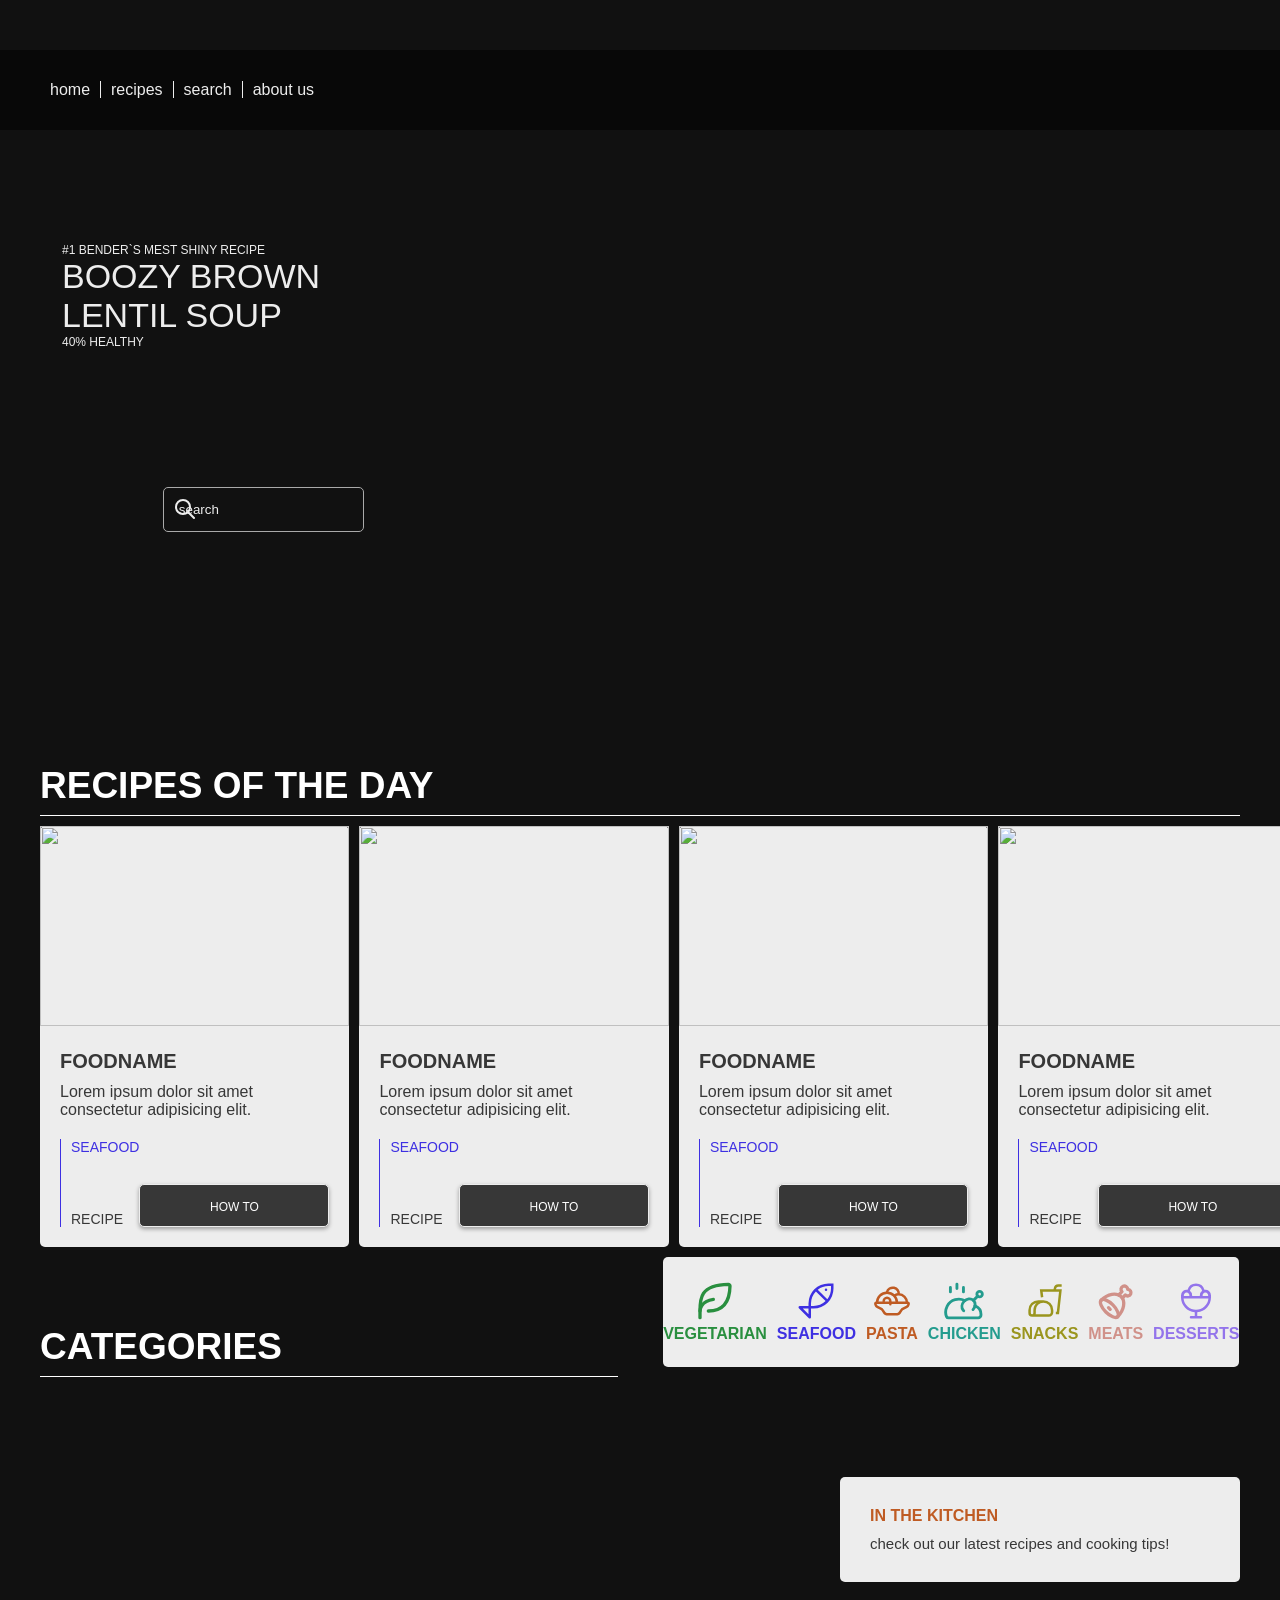
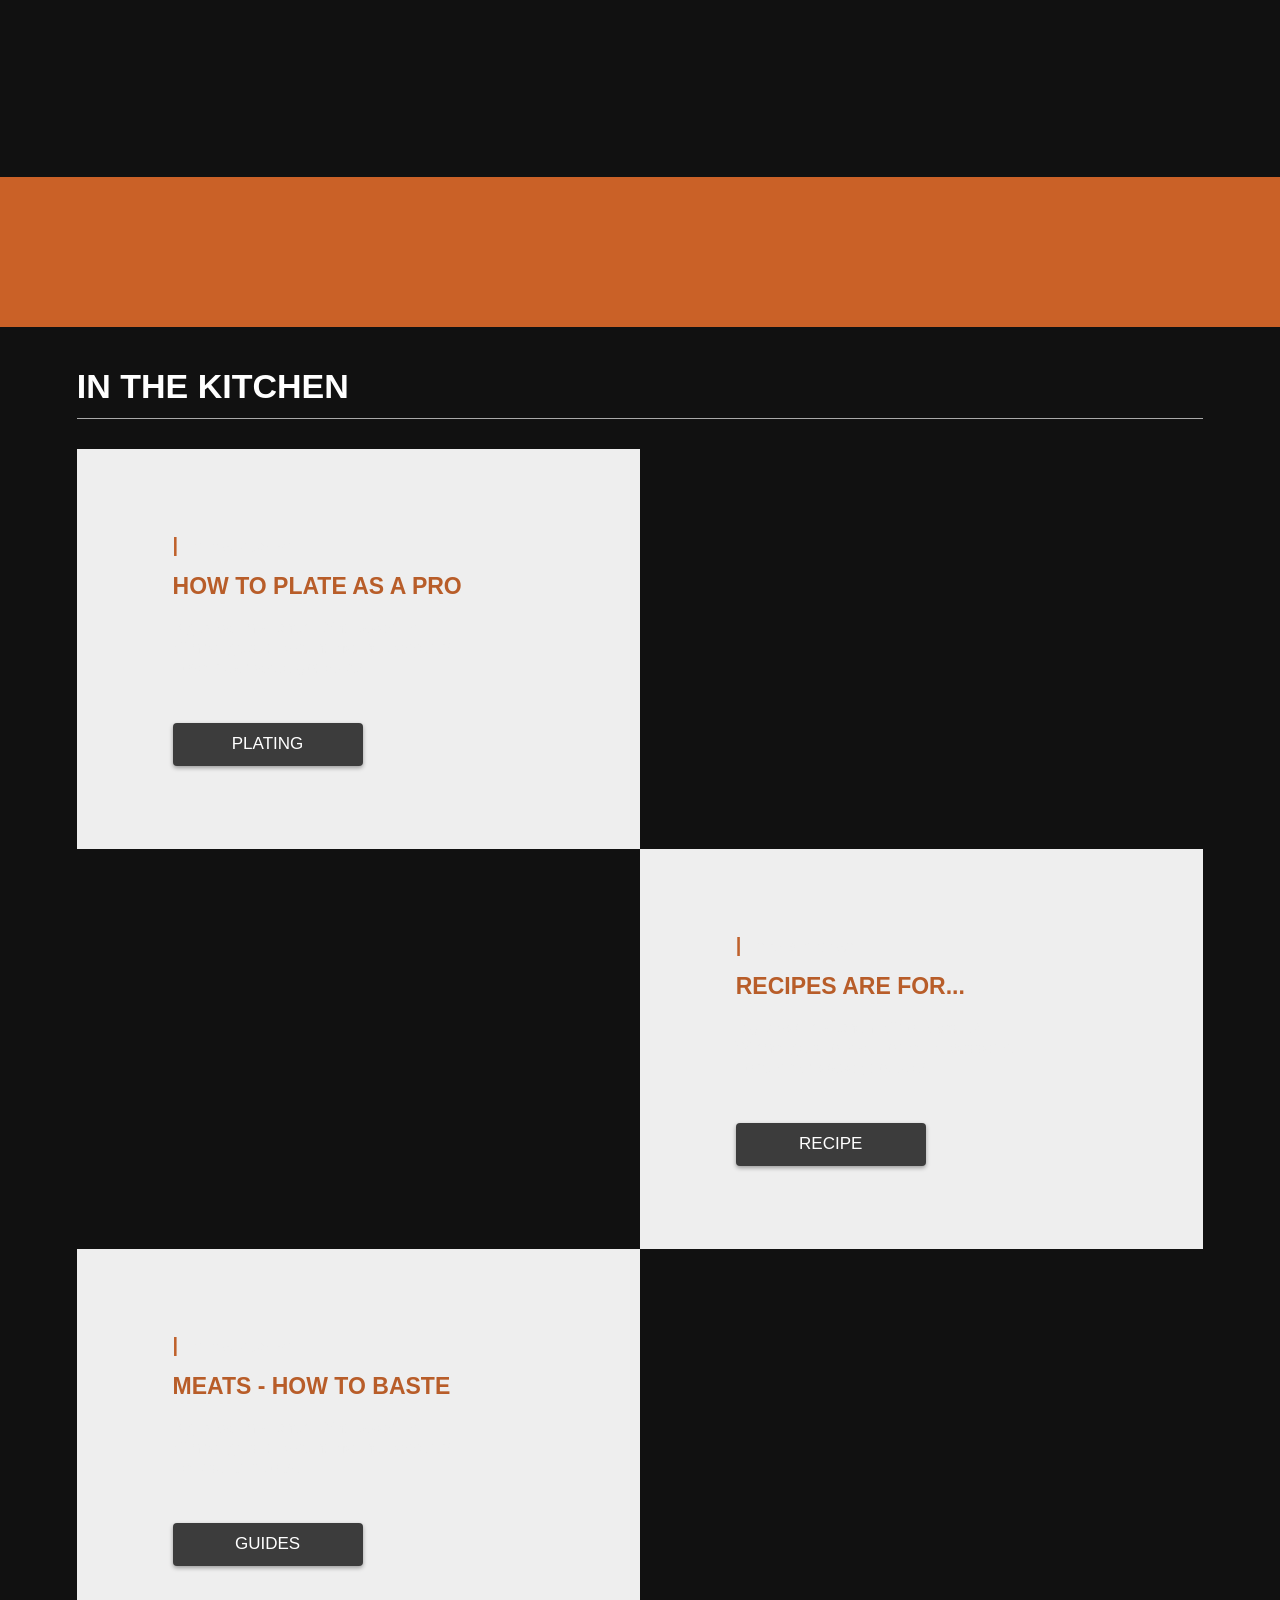
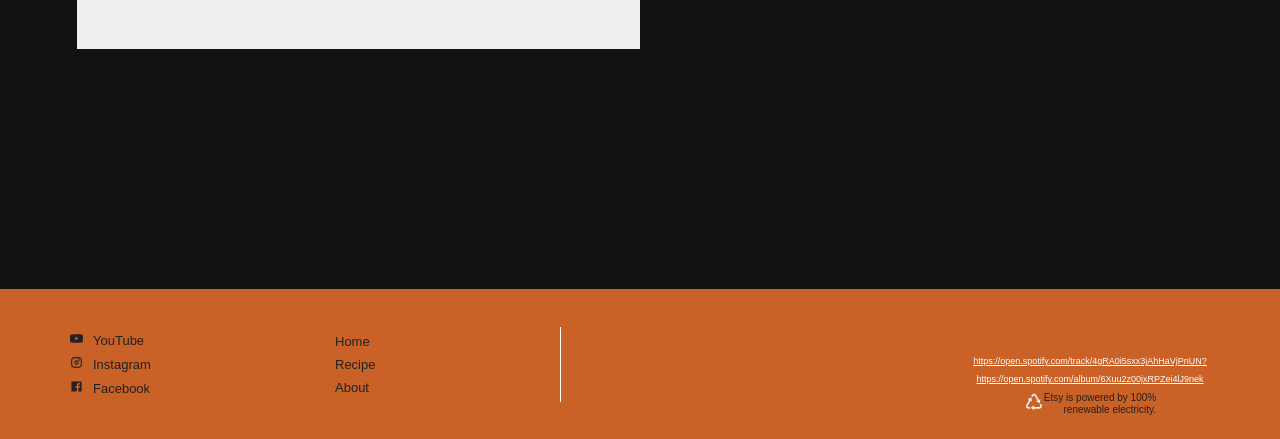
==== index.html @ 71c00ab4 "index" ====
<!DOCTYPE html>
<html lang="en">

<head>
    <meta charset="UTF-8">
    <meta name="viewport" content="width=device-width, initial-scale=1.0">
    <title>Document</title>
    <link rel="preconnect" href="https://fonts.googleapis.com">
    <link rel="preconnect" href="https://fonts.gstatic.com" crossorigin>
    <link href="https://fonts.googleapis.com/css2?family=Roboto:ital,wght@0,100..900;1,100..900&display=swap"
        rel="stylesheet">
    <link rel="stylesheet" href="css/style.css">
</head>

<body>
    <div class="container">

        <!--navigation-->

        <nav class="navigation">
            <div class="menu-container">
                <ul>
                    <li><a href="index.html">home</a></li>
                    <li><a href="recipes.html">recipes</a></li>
                    <li><a href="search.html">search</a></li>
                    <li><a href="about-us.html">about us</a></li>
                </ul>
            </div>
            <div class="hamburgermenu">
                <span><svg xmlns="http://www.w3.org/2000/svg" width="1.05em" height="1em" viewBox="0 0 25 24">
                    <path d="M0 0h25v24H0z" fill="none" />
                    <path fill="currentColor" d="M3.563 6a.75.75 0 0 1 .75-.75h16a.75.75 0 0 1 0 1.5h-16a.75.75 0 0 1-.75-.75m0 12a.75.75 0 0 1 .75-.75h16a.75.75 0 0 1 0 1.5h-16a.75.75 0 0 1-.75-.75m.75-6.75a.75.75 0 0 0 0 1.5h16a.75.75 0 0 0 0-1.5z" />
                </svg>
                </span>
            </div>
        </nav>

        <div class="mobile-menu">
                <ul>
                    <li><a class="menu-item" href="index.html">home</a></li>
                    <li><a class="menu-item" href="recipes.html">recipes</a></li>
                    <li><a class="menu-item" href="search.html">search</a></li>
                    <li><a class="menu-item" href="about-us.html">about us</a></li>
                </ul>
        </div>

        <!--hero section-->

        <section class="hero">
            <div class="hero-container">
                <div class="hero-text">

                    <h6>#1 Bender`s mest shiny recipe</h6>
                    <h4>Boozy brown</h4>
                    <h4>lentil soup</h4>
                    <h6>40% healthy</h6>

                </div>
                <div class="hero-search">
                    <div class="search-box">
                        <span class="search-icon">
                            <svg xmlns="http://www.w3.org/2000/svg" width="1em" height="1em" viewBox="0 0 24 24">
                                <path d="M0 0h24v24H0z" fill="none" />
                                <path fill="none" stroke="currentColor" stroke-linecap="round" stroke-linejoin="round"
                                    stroke-width="2" d="m15 15l6 6m-11-4a7 7 0 1 1 0-14a7 7 0 0 1 0 14" />
                            </svg>

                        </span>
                        <input type="text" placeholder="search" name="" class="search-input">
                    </div>
                </div>
            </div>
        </section>
    </div>
    </div>
    <!--todays recipes section-->
    <section class="todays_recipes">
        <div class="todays_recipes_headline">Recipes of the day</div>
        <div class="todays_recipes_content">
            <div class="todays_recipes_content_block">
                <div class="todays_recipes_content_block_image">
                    <img src="https://picsum.photos/300/175" alt="">
                </div>
                <div class="todays_recipes_content_block_text">
                    <div class="todays_recipes_content_block_text_top">
                        <h5>foodName</h5>
                        <p>Lorem ipsum dolor sit amet consectetur adipisicing elit.</p>
                    </div>
                    <div class="todays_recipes_content_block_text_bottom">
                        <div data-category="seafood" class="todays_recipes_content_bottom_area">
                            <div class="todays_recipes_content_bottom_area_left">
                                <p data-category="seafood" id="category-color">seafood</p>
                                <p>Recipe</p>
                            </div>
                            <div class="todays_recipes_content_bottom_area_right">
                                <div class="todays_recipes_content_bottom_area_right_button">
                                    <button>
                                        <a href="#">How to</a>

                                    </button>
                                </div>
                            </div>
                        </div>
                    </div>
                </div>
            </div>
            <div class="todays_recipes_content_block">
                <div class="todays_recipes_content_block_image">
                    <img src="https://picsum.photos/300/175" alt="">
                </div>
                <div class="todays_recipes_content_block_text">
                    <div class="todays_recipes_content_block_text_top">
                        <h5>foodName</h5>
                        <p>Lorem ipsum dolor sit amet consectetur adipisicing elit.</p>
                    </div>
                    <div class="todays_recipes_content_block_text_bottom">
                        <div data-category="seafood" class="todays_recipes_content_bottom_area">
                            <div class="todays_recipes_content_bottom_area_left">
                                <p data-category="seafood" id="category-color">seafood</p>
                                <p>Recipe</p>
                            </div>
                            <div class="todays_recipes_content_bottom_area_right">
                                <div class="todays_recipes_content_bottom_area_right_button">
                                    <button>
                                        <a href="#">How to</a>

                                    </button>
                                </div>
                            </div>
                        </div>
                    </div>
                </div>
            </div>
            <div class="todays_recipes_content_block">
                <div class="todays_recipes_content_block_image">
                    <img src="https://picsum.photos/300/175" alt="">
                </div>
                <div class="todays_recipes_content_block_text">
                    <div class="todays_recipes_content_block_text_top">
                        <h5>foodName</h5>
                        <p>Lorem ipsum dolor sit amet consectetur adipisicing elit.</p>
                    </div>
                    <div class="todays_recipes_content_block_text_bottom">
                        <div data-category="seafood" class="todays_recipes_content_bottom_area">
                            <div class="todays_recipes_content_bottom_area_left">
                                <p data-category="seafood" id="category-color">seafood</p>
                                <p>Recipe</p>
                            </div>
                            <div class="todays_recipes_content_bottom_area_right">
                                <div class="todays_recipes_content_bottom_area_right_button">
                                    <button>
                                        <a href="#">How to</a>

                                    </button>
                                </div>
                            </div>
                        </div>
                    </div>
                </div>
            </div>

            <div class="todays_recipes_content_block">
                <div class="todays_recipes_content_block_image">
                    <img src="https://picsum.photos/300/175" alt="">
                </div>
                <div class="todays_recipes_content_block_text">
                    <div class="todays_recipes_content_block_text_top">
                        <h5>foodName</h5>
                        <p>Lorem ipsum dolor sit amet consectetur adipisicing elit.</p>
                    </div>
                    <div class="todays_recipes_content_block_text_bottom">
                        <div data-category="seafood" class="todays_recipes_content_bottom_area">
                            <div class="todays_recipes_content_bottom_area_left">
                                <p data-category="seafood" id="category-color">seafood</p>
                                <p>Recipe</p>
                            </div>
                            <div class="todays_recipes_content_bottom_area_right">
                                <div class="todays_recipes_content_bottom_area_right_button">
                                    <button>
                                        <a href="#">How to</a>

                                    </button>
                                </div>
                            </div>
                        </div>
                    </div>
                </div>
            </div>

        </div>

    </section>



    <!--categories section-->
    <section class="categories">
        <div class="todays_recipes_headline">categories</div>
        <div class="categories_content">

             <div class="categories_content_block">
                <span data-category="veg" class="iconify">
                    <svg xmlns="http://www.w3.org/2000/svg" width="1em" height="1em" viewBox="0 0 24 24">
	<path d="M0 0h24v24H0z" fill="none" />
	<g fill="none" stroke="currentColor" stroke-linecap="round" stroke-linejoin="round" stroke-width="2">
		<path d="M8 18C19.955 18 20.917 7.83 20.994 2.997a.983.983 0 0 0-1.006-.988C3 2.321 3 10.557 3 18v4" />
		<path d="M3 18s0-6 8-7" />
	</g>
</svg>



                </span>
                <p data-category="veg">vegetarian</p>
            </div>
<!--stop-->
            <div class="categories_content_block">
                <span data-category="seafood" class="iconify">
                    <svg xmlns="http://www.w3.org/2000/svg" width="1em" height="1em" viewBox="0 0 32 32">
                        <path d="M0 0h32v32H0z" fill="none" />
                        <circle cx="24" cy="7" r="1" fill="currentColor" />
                        <path fill="currentColor"
                            d="M26 2a16.02 16.02 0 0 0-16 16v2H3a1 1 0 0 0-.707 1.707l8 8A1 1 0 0 0 12 29v-7h2A16.02 16.02 0 0 0 30 6V2ZM10 26.586L5.414 22H10ZM12 20v-2a13.94 13.94 0 0 1 3.908-9.678l7.77 7.77A13.94 13.94 0 0 1 14 20ZM28 6a13.9 13.9 0 0 1-2.98 8.606L17.395 6.98A13.9 13.9 0 0 1 26 4h2Z" />
                    </svg>

                </span>
                <p data-category="seafood">seafood</p>
            </div>

<!--start-->
             <div class="categories_content_block">
                <span data-category="pasta" class="iconify">
                    <svg xmlns="http://www.w3.org/2000/svg" width="1em" height="1em" viewBox="0 0 24 24">
	<path d="M0 0h24v24H0z" fill="none" />
	<g fill="none" stroke="currentColor" stroke-linecap="round" stroke-linejoin="round" stroke-width="1.5">
		<path d="M21.292 13H2.708c-1.52 0-.224 2.238.461 2.581l2.361 1.181c.236.119.354.178.452.264c.878.776 1.038 2.143 2.148 2.737c.442.237.965.237 2.012.237h3.716c1.047 0 1.57 0 2.012-.237c1.11-.594 1.27-1.961 2.148-2.737c.098-.086.216-.145.452-.264l2.36-1.181c.686-.343 1.981-2.581.462-2.581" />
		<path d="M15 13a6 6 0 0 0-12 0" />
		<path d="M21 13c0-2.761-2.225-5-4.97-5c-.924 0-1.789.254-2.53.696M7 12.222C7 10.995 7.895 10 9 10s2 .995 2 2.222V14M9 6.556c.431-1.766 2.328-2.874 4.237-2.475c1.909.4 3.106 2.154 2.675 3.919" />
	</g>
</svg>

                </span>
                <p data-category="pasta">pasta</p>
            </div>
<!--stop-->

<!--start-->
             <div class="categories_content_block">
                <span data-category="chicken" class="iconify">
                    <svg xmlns="http://www.w3.org/2000/svg" width="1em" height="1em" viewBox="0 0 14 14">
	<path d="M0 0h14v14H0z" fill="none" />
	<g fill="none" stroke="currentColor" stroke-linecap="round">
		<path stroke-linejoin="round" d="M2.243 2.246v1.562m4.563-1.562v1.562M4.525 1.083v1.562" />
		<path d="M11.509 4.602a.955.955 0 1 0 1.91 0a.955.955 0 1 0-1.91 0" />
		<path stroke-linejoin="round" d="m10.841 8.677l.212.093c1.48.7 1.889 1.606 1.889 2.85v.298a1 1 0 0 1-1 1H1.64c-.327 0-.634-.161-.76-.463c-.277-.669-.599-2.013.238-3.685c1.21-2.416 4.187-2.947 6.094-1.947l.09.046" />
		<path d="M10.158 10.006c.928-1.018.976-2.485.108-3.275s-2.323-.605-3.25.413c-.843.925-.96 2.219-.325 3.04q.097.127.217.235" />
		<path stroke-linejoin="round" d="M11.806 5.296L10.32 6.781" />
	</g>
</svg>


                </span>
                <p data-category="chicken">chicken</p>
            </div>
<!--stop-->

<!--start-->
             <div class="categories_content_block">
                <span data-category="snacks" class="iconify">
                    <svg xmlns="http://www.w3.org/2000/svg" width="1em" height="1em" viewBox="0 0 24 24">
	<path d="M0 0h24v24H0z" fill="none" />
	<g fill="currentColor">
		<path d="M17.231 4.298A2.75 2.75 0 0 1 19.944 2H22v1.5h-2.056a1.25 1.25 0 0 0-1.233 1.045L18.635 5h3.453L20.42 20H18.5v-1.5h.579l1.333-12H10.6l.394 3.157l-1.488.186L8.9 5h8.214z" />
		<path fill-rule="evenodd" d="M8 11.5a6 6 0 0 0-6 6v1.75a2.25 2.25 0 0 0 2.25 2.25h10A2.75 2.75 0 0 0 17 18.75V17.5a6 6 0 0 0-6-6zm6.25 8.5H6.372q.126-.354.128-.75V17.5a4.5 4.5 0 1 1 9 0v1.25c0 .69-.56 1.25-1.25 1.25M5 17.5c0-1.717.72-3.265 1.876-4.359A4.5 4.5 0 0 0 3.5 17.5v1.75a.75.75 0 0 0 1.5 0z" clip-rule="evenodd" />
	</g>
</svg>


                </span>
                <p data-category="snacks">snacks</p>
            </div>
<!--stop-->

<!--start-->
             <div class="categories_content_block">
                <span data-category="meats" class="iconify">
                    <svg xmlns="http://www.w3.org/2000/svg" width="1em" height="1em" viewBox="0 0 24 24">
	<path d="M0 0h24v24H0z" fill="none" />
	<g fill="none" stroke="currentColor" stroke-linecap="round" stroke-linejoin="round" stroke-width="2">
		<path d="m13.62 8.382l1.966-1.967A2 2 0 1 1 19 5a2 2 0 1 1-1.413 3.414l-1.82 1.821m-9.863 8.361c2.733 2.734 5.9 4 7.07 2.829c1.172-1.172-.094-4.338-2.828-7.071c-2.733-2.734-5.9-4-7.07-2.829c-1.172 1.172.094 4.338 2.828 7.071M7.5 16l1 1" />
		<path d="M12.975 21.425c3.905-3.906 4.855-9.288 2.121-12.021c-2.733-2.734-8.115-1.784-12.02 2.121" />
	</g>
</svg>



                </span>
                <p data-category="meats">meats</p>
            </div>
<!--stop-->

  <!--start-->
             <div class="categories_content_block">
                <span data-category="desserts" class="iconify">
                   <svg xmlns="http://www.w3.org/2000/svg" width="1em" height="1em" viewBox="0 0 1024 1024">
	<path d="M0 0h1024v1024H0z" fill="none" />
	<path fill="currentColor" d="M128 416v-48a144 144 0 0 1 168.6-141.9a224.1 224.1 0 0 1 430.8 0A144 144 0 0 1 896 368v48a384 384 0 0 1-352 382.7V896h-64v-97.3A384 384 0 0 1 128 416m287.1-32h193.8a144 144 0 0 1 58.9-132.8a160 160 0 0 0-311.6 0A144 144 0 0 1 415.1 384m-72.9 0a72 72 0 1 0-140.5 0zm339.6 0h140.4a72 72 0 1 0-140.5 0zM512 736a320 320 0 0 0 318.4-288H193.6A320 320 0 0 0 512 736M384 896h256a32 32 0 1 1 0 64H384a32 32 0 1 1 0-64" />
</svg>




                </span>
                <p data-category="desserts">desserts</p>
            </div>
<!--stop-->         
            
             
            
        </div>


    </section>

    <!-- full width section -->
    <section class="image_section">
    <div class="image_section_controller">
        <div class="image_section_box">
            <h4>in the kitchen</h4>
            <p>check out our latest recipes and cooking tips!</p>
        </div>
    </div>



    </section>


    <!--content area-->
    

    <!--footer-->
    <footer class="footer">

    </footer>

    </div>
    </div>
</body>

</html>
<!DOCTYPE html>
<html lang="da">
<head>
    <meta charset="UTF-8">
    <meta name="viewport" content="width=device-width, initial-scale=1.0">
    <title>In The Kitchen</title>

    <link rel="stylesheet" href="style.css">
</head>

<body>

    <main>

        <header>
            <h1>IN THE KITCHEN</h1>
            <div class="line"></div>
        </header>


        <section class="kitchen-grid">

            <!-- BOKS 1 -->
            <div class="text-box">
                <div class="content">
                    <p class="small-title">
                        <span>|</span> In the kitchen
                    </p>

                    <h2>HOW TO PLATE AS A PRO</h2>

                    <p>
                        Big brawl in kitchen. Who takes it?<br>
                        Winner gets to take home the desserts!<br>
                        Losers can wave goodbye!
                    </p>

                    <button>PLATING</button>
                </div>
            </div>


            <!-- BILLEDE 1 -->
            <div class="image-box">
                <img
                 src="https://picsum.photos/600/500" alt="">
            
            </img>
            </div>


            <!-- BILLEDE 2 -->
            <div class="image-box">
                <img
                    src="https://picsum.photos/600/500" alt="">

            
                    
            </img>
            </div>


            <!-- BOKS 2 -->
            <div class="text-box">
                <div class="content">
                    <p class="small-title">
                        <span>|</span> In the kitchen
                    </p>

                    <h2>RECIPES ARE FOR...</h2>

                    <p>
                        Big brawl in kitchen. Who takes it?<br>
                        Winner gets to take home the desserts!<br>
                        Losers can wave goodbye!
                    </p>

                    <button>RECIPE</button>
                </div>
            </div>


            <!-- BOKS 3 -->
            <div class="text-box">
                <div class="content">
                    <p class="small-title">
                        <span>|</span> In the kitchen
                    </p>

                    <h2>MEATS - HOW TO BASTE</h2>

                    <p>
                        Big brawl in kitchen. Who takes it?<br>
                        Winner gets to take home the desserts!<br>
                        Very scrumptious!
                    </p>

                    <button>GUIDES</button>
                </div>
            </div>


            <!-- BILLEDE 3 -->
            <div class="image-box">
                <img
                    src="https://picsum.photos/600/500" alt="">

            
                    
            </img>
            </div>

        </section>

    </main>


    <!-- FOOTER -->
    <footer class="footer">

    <div class="socials">
        <a href="#">
            <span><svg xmlns="http://www.w3.org/2000/svg" width="1em" height="1em" viewBox="0 0 24 24">
	<path d="M0 0h24v24H0z" fill="none" />
	<g fill="none">
		<g clip-path="url(#SVGXv8lpc2Y)">
			<path fill="currentColor" d="M23.5 6.507a2.8 2.8 0 0 0-.766-1.27a3.05 3.05 0 0 0-1.338-.742C19.518 4 11.994 4 11.994 4a77 77 0 0 0-9.39.47a3.16 3.16 0 0 0-1.338.76c-.37.356-.638.795-.778 1.276A29 29 0 0 0 0 12c-.012 1.841.151 3.68.488 5.494c.137.479.404.916.775 1.269s.833.608 1.341.743c1.903.494 9.39.494 9.39.494a77 77 0 0 0 9.402-.47a3.05 3.05 0 0 0 1.338-.742a2.8 2.8 0 0 0 .765-1.27A28.4 28.4 0 0 0 24 12.023a26.6 26.6 0 0 0-.5-5.517M9.602 15.424V8.577l6.26 3.424z" />
		</g>
		<defs>
			<clipPath id="SVGXv8lpc2Y">
				<path fill="#fff" d="M0 0h24v24H0z" />
			</clipPath>
		</defs>
	</g>
</svg>
</span> YouTube
        </a>

        <a href="#">
            <span><svg xmlns="http://www.w3.org/2000/svg" width="1em" height="1em" viewBox="0 0 24 24">
	<path d="M0 0h24v24H0z" fill="none" />
	<g fill="none">
		<path stroke="currentColor" stroke-width="2" d="M3 11c0-3.771 0-5.657 1.172-6.828S7.229 3 11 3h2c3.771 0 5.657 0 6.828 1.172S21 7.229 21 11v2c0 3.771 0 5.657-1.172 6.828S16.771 21 13 21h-2c-3.771 0-5.657 0-6.828-1.172S3 16.771 3 13z" />
		<circle cx="16.5" cy="7.5" r="1.5" fill="currentColor" />
		<circle cx="12" cy="12" r="3" stroke="currentColor" stroke-width="2" />
	</g>
</svg>
</span> Instagram
        </a>

        <a href="#">
            <span><svg xmlns="http://www.w3.org/2000/svg" width="1em" height="1em" viewBox="0 0 1024 1024">
	<path d="M0 0h1024v1024H0z" fill="none" />
	<path fill="currentColor" d="M880 112H144c-17.7 0-32 14.3-32 32v736c0 17.7 14.3 32 32 32h736c17.7 0 32-14.3 32-32V144c0-17.7-14.3-32-32-32m-92.4 233.5h-63.9c-50.1 0-59.8 23.8-59.8 58.8v77.1h119.6l-15.6 120.7h-104V912H539.2V602.2H434.9V481.4h104.3v-89c0-103.3 63.1-159.6 155.3-159.6c44.2 0 82.1 3.3 93.2 4.8v107.9z" />
</svg>
</span> Facebook
        </a>
    </div>


    <div class="footer-menu">
        <a href="#">Home</a>
        <a href="#">Recipe</a>
        <a href="#">About</a>
    </div>


    <div class="footer-line"></div>


    <div class="spotify-links">
        
    </div>


    <div class="renewable">

<a href="https://open.spotify.com/track/4gRA0i5sxx3jAhHaVjrNpUNn" target="_blank">
            https://open.spotify.com/track/4gRA0i5sxx3jAhHaVjPnUN?
        </a>

        <a href="https://open.spotify.com/album/6Xuu2z00jxRPZei4lJ9neK" target="_blank">
            https://open.spotify.com/album/6Xuu2z00jxRPZei4lJ9nek
        </a>

        <div class="renewable-text">
        <span class="recycle"><svg xmlns="http://www.w3.org/2000/svg" width="1em" height="1em" viewBox="0 0 24 24">
	<path d="M0 0h24v24H0z" fill="none" />
	<path fill="currentColor" d="m20.39 14.04l-1.75.97l.84 1.51c.09.16.13.33.13.51c0 .17-.05.33-.14.48s-.21.27-.35.36c-.15.09-.32.14-.51.14h-6.6v-2l-4 3l4 3v-2h6.6c.54 0 1.07-.14 1.53-.42c.43-.26.8-.62 1.05-1.06c.26-.44.4-.93.42-1.44c.02-.53-.12-1.07-.38-1.54zm-15.5 3.82c-.14-.08-.26-.21-.35-.36a.9.9 0 0 1-.14-.48c0-.18.04-.35.13-.51l3.35-6.03l1.72 1L9 6.52L4.4 8.48l1.74 1l-3.36 6.06c-.26.48-.4 1.01-.38 1.54c.02.5.16 1 .42 1.44s.62.81 1.05 1.06c.46.27.99.42 1.53.42h1.65v-2H5.4c-.19 0-.36-.05-.51-.14m6.23-13.23c.09-.17.22-.3.38-.39c.3-.17.7-.17.99 0c.16.09.29.22.38.39l3.27 5.88l-1.74 1l4.6 1.96l.6-4.96l-1.72 1l-3.25-5.85c-.27-.49-.67-.89-1.14-1.16c-.9-.51-2.06-.51-2.96 0c-.48.27-.87.67-1.14 1.16l-.81 1.46l1.75.97l.81-1.46Z" />
</svg>
</span>


        <p>
            Etsy is powered by 100%<br>
            renewable electricity.
        </p>

        </div>
    </div>

</footer>

<script src="js/app.js"></script>
</body>
</html>
---- css/style.css ----
:root{

    /*dimensions*/
    --width-full: 100%;
    --width-12col:1200px;

/*grid-settings*/
    --grid-gap: 10px;
    --padding-default: 20px;

    
    --background-color-navigation: #00000088;
    --background-color-light: #ededed;
    --background-color-dark-bg: #111111;
    --primary-color: #bf5b23;
    --color-white: #ffffff;
    --color-dark: #373737;
    --color-light: #ebebeb;

    /* color swatch categories */
    --category-seafood: #3e30e2;
    --category-chicken: #249c8e;
    --category-meats: #d09189;
    --category-veg: #298f3f;
    --category-snacks: #9a951e;
    --category-pasta: #bf5b23;
    --category-desserts: #9374eb;
}

/*data-category*/
div[data-category="seafood"]{
   border-left: 1px solid var(--category-seafood); 
}
p[data-category="seafood"]{
   color: var(--category-seafood); 
}
span[data-category="seafood"]{
   color: var(--category-seafood); 
}

div[data-category="chicken"]{
   border-left: 1px solid var(--category-chicken); 
}
p[data-category="chicken"]{
   color: var(--category-chicken); 
}
span[data-category="chicken"]{
   color: var(--category-chicken); 
}

div[data-category="meats"]{
   border-left: 1px solid var(--category-meats); 
}
p[data-category="meats"]{
   color: var(--category-meats); 
}
span[data-category="meats"]{
   color: var(--category-meats); 
}

div[data-category="veg"]{
   border-left: 1px solid var(--category-veg); 
}

p[data-category="veg"]{
   color: var(--category-veg); 
}
span[data-category="veg"]{
   color: var(--category-veg); 
}

div[data-category="snacks"]{
   border-left: 1px solid var(--category-snacks); 
}
p[data-category="snacks"]{
   color: var(--category-snacks); 
}
span[data-category="snacks"]{
   color: var(--category-snacks); 
}

div[data-category="pasta"]{
   border-left: 1px solid var(--category-pasta); 
}
p[data-category="pasta"]{
   color: var(--category-pasta); 
}
span[data-category="pasta"]{
   color: var(--category-pasta);
}

div[data-category="desserts"]{
   border-left: 1px solid var(--category-desserts); 
}
p[data-category="desserts"]{
   color: var(--category-desserts); 
}
span[data-category="desserts"]{
   color: var(--category-desserts);
}


*{
    margin: 0;
    padding: 0;
    box-sizing: border-box;
}

body{
width:var(--width-full);
font-family: "Roboto", sans-serif;
height: 100%;
position: relative;
background-color: var(--background-color-navigation);

}

.container{
    display: grid;
    grid-template-rows: auto;
    gap: var(--grid-gap);
    width: var(--width-full);

}

.navigation, .hero, .image_section, .footer{
    width: var(--width-full); /* full width of the page */

}

.todays_recipes, .categories, .content_area {
    width: var(--width-12col); /* 12 column width */
    margin: 0 auto 0 auto; /* center the content */  
}

.hamburgermenu{
    display: none;
    color: var(--background-color-light);
    font-size: 24px;
}


.mobile-menu {
    display:none;
}


.navigation{
    width: var(--width-full);
    height: 80px;
    background-color: var(--background-color-navigation);
    padding: 20px;
    display: flex;
    justify-content: center;
    align-items: center;
    position: absolute;
    top: 50px;
    left: 0;
    z-index: 10;
}

/*for cool floaty later j5 */
.navigatio.fixed{
    position: fixed;
    top: 0;
    width:100%;
    z-index: 1000;
}

.menu-container{
    width: var(--width-12col);
}

.menu-container ul {
    display: flex;
}

.menu-container ul li{
    list-style: none;
}

.menu-container a {
padding: 0 10px;
text-decoration: none;
color: var(--background-color-light);
border-right: 1px solid var(--background-color-light)
}

.menu-container a:hover{
    color:var(--primary-color);
}

.menu-container li:last-child a {
    border-right:none;
}

/*hero section*/
.hero{
    display: flex;
    justify-content: center;
    color: var(--background-color-light);
    position: relative;
    width: var(--width-full);
    top:0;
    min-height: 600px;
    height: auto;
    margin: 0;
    background-image: url("https://picsum.photos/1920/800");
    background-size: cover;
    background-position: center;
}

.hero-container{
    width: var(--width-12col);
    height: 100%;
    display:grid;
    grid-template-columns: repeat(12, 1fr);
    grid-template-rows: auto auto auto;
    gap: var(--grid-gap);
}

.hero-text{
    grid-column: 1 / span 4; /*spanning over 4 columns*/
    grid-row: 1;
    margin-top: 200px;
}

.hero-text h4, h6{
    padding: 0;
    margin: 0;
}

.hero-text h4{
    font-weight: 400;
    font-size: 34px;
    text-transform: uppercase;
}

.hero-text h6{
    font-weight: 400;
    font-size: 12px;
    text-transform: uppercase;
}

.hero-search{
    grid-column: 2 / span 3;
    grid-row: 2;
    margin-top: 50px;
}

.search-box{
    position: relative;
    display: flex;
    align-items: center;
}

.search-input{
    padding: 10px 20px 10px 40px;
    background-color: transparent;
    border-radius: 5px;
    border: 1px solid var(--background-color-light);
    outline: none;
    color: var(--background-color-light)
}

.search-input::placeholder{
color: var(--background-color-light);
}

.search-icon{
    position: absolute;
    left: 10px;
    font-size: 24px;
    display: flex;
    align-items: center;

}

/*todays recipes stuff start*/
.todays_recipes {
    height: fit-content;
    width: var(--width-12col);
    display: grid;
    grid-template-rows: 130px auto;
    grid-template-columns: 1fr;
    gap: var(--grid-gap);
}

.todays_recipes_content_block_image img{
    height: 200px;
    width: 100%;
    background-size: cover;
    background-position: center;
}

.todays_recipes_headline{
   height: 60px;
   color: var(--color-white);
   border-bottom: 1px solid var(--color-white);
   display: flex;
   justify-content: flex-start;
   align-items: center;
   font-size: 37px;
   text-transform: uppercase;
   font-weight: 700;
   margin-top: 70px;
}
 
.todays_recipes_content{
    display: grid;
    grid-template-columns: repeat(4, 1fr);
    gap: var(--grid-gap);
    height: fit-content;
    width: var(--width-12col);
}

.todays_recipes_content_block{
    background-color: var(--background-color-light);
    border-radius: 5px;
    display: flex;
    flex-direction: column;
    position: relative;
}
.todays_recipes_content_block_text{
    padding: 20px;
    color: var(--color-dark);
    display: flex;
    flex-direction: column;
    justify-content: space-between;
    flex: 1;
}

.todays_recipes_content_block_text h5{
   font-weight: 700px;
   font-size: 20px;
   margin-bottom: 10px;
   text-transform: uppercase;
}

.todays_recipes_content_block_text p{
font-size: 16px;
}

.todays_recipes_content_bottom_area{
  display: flex;
  justify-content: space-between;
  margin: 20px 0 0 0;
}

.todays_recipes_content_bottom_area_left{
    display: flex;
    justify-content: space-between;
    padding: 0 0 0 10px;
    flex-direction: column;
}

.todays_recipes_content_bottom_area_left p{
   font-size: 14px;
   font-weight: 400;
   text-transform: uppercase;
}

.todays_recipes_content_bottom_area_right button{
    background-color: var(--color-dark);
    border:1px solid var(--background-color-light);
    border-radius: 5px;
    padding: 8px 16px;
    font-size: 14px;
    font-weight: 400;
    cursor: pointer;
}

.todays_recipes_content_bottom_area_right button a {
   color: var(--color-white);
   text-decoration: none;
   text-transform: uppercase;
   font-size: 12px;
   transition: 0.3s;
}
.todays_recipes_content_bottom_area_right button a:hover{
    color: var(--primary-color);
}

.categories{
    width: var(--width-12col);
}

.categories_content{
  display: flex;
  background-color: var(--background-color-light);
  gap: var(--grid-gap);
  padding: 20px 0;
  border-radius: 5px;
  margin: 10px auto;
  justify-content: space-evenly;
}

.categories_content_block{
    display: flex;
    justify-content: center;
    align-items: center;
    font-size: 16px;
    font-weight: 700;
    text-transform: uppercase;
    flex-direction: column;
}

.categories_content_block svg{
  font-size: 40px;
}

/* image section start*/
.image_section{
    width: var(--width-full);
    height: 400px;
    display: flex;
    justify-content: center;
    background-image: url("https://picsum.photos/1920/400");
    background-size: cover;
    background-position: center;
    clip-path: polygon(0 0, 100% 21%, 100% 100%, 0% 100%);
}

.image_section_controller{
    width: var(--width-12col);
    display: grid;
    grid-template-columns: repeat(12, 1fr);
    grid-template-rows: 100px auto 50px;

}

.image_section_box{
   grid-row: 2;
   background-color: var(--background-color-light);
   grid-column: 9 / span 4;
   height: fit-content;
    padding: 30px;
    border-radius: 5px;
}

.image_section_box h4{
    color: var(--primary-color);
    text-transform: uppercase;
    font-size: 16px;
    font-weight: 700;
    padding: 0 0 10px 0;
}

.image_section p{
    font-size: 15px;
    color: var(--color-dark);
}

* {
    margin: 0;
    padding: 0;
    box-sizing: border-box;
}

body {
    background-color: #111111;
    font-family: Arial, Helvetica, sans-serif;
    color: #333333;
}


/* HOVEDINDHOLD */

main {
    width: 88%;
    max-width: 1400px;
    margin: 0 auto;
    padding-top: 40px;
    padding-bottom: 240px;
}


/* OVERSKRIFT */

header h1 {
    color: white;
    font-size: 34px;
    font-weight: 700;
    margin-bottom: 12px;
}

.line {
    width: 100%;
    height: 1px;
    background-color: #aaaaaa;
    margin-bottom: 30px;
}


/* GRID */

.kitchen-grid {
    width: 100%;
    display: grid;

    grid-template-columns: 1fr 1fr;
    grid-template-rows: repeat(3, 400px);
}


/* TEKSTBOKSE */

.text-box {
    background-color: #eeeeee;

    display: flex;
    align-items: center;
}

.content {
    margin-left: 17%;
    margin-right: 10%;
}

.small-title {
    font-size: 15px;
    font-weight: bold;
    margin-bottom: 15px;
}

.small-title span {
    color: #bf612c;
    font-size: 20px;
    margin-right: 7px;
}

.text-box h2 {
    color: #b85d29;
    font-size: 23px;
    margin-bottom: 18px;
}

.text-box p {
    font-size: 16px;
    line-height: 1.25;
}


/* KNAPPER */

button {
    width: 190px;
    height: 43px;

    margin-top: 45px;

    border: none;
    border-radius: 4px;

    background-color: #3c3c3c;
    color: white;

    font-size: 17px;

    cursor: pointer;

    box-shadow: 0 2px 4px rgba(0, 0, 0, 0.35);
}

button:hover {
    background-color: #b85d29;
}


/* BILLEDER / SVG */

.image-box {
    width: 100%;
    height: 100%;
    overflow: hidden;
}

.image-box svg {
    width: 100%;
    height: 100%;
    display: block;
}


/* FOOTER */

.footer {
    width: 100%;
    height: 150px;

    background-color: #ca6127;

    display: grid;
    grid-template-columns: 220px 180px 1px 1fr 240px;

    align-items: center;
    column-gap: 45px;

    padding: 0 70px;

    box-sizing: border-box;
}


/* SOCIALE MEDIER */

.socials {
    display: flex;
    flex-direction: column;
    gap: 8px;
}

.socials a {
    display: flex;
    align-items: center;
    gap: 10px;

    color: #222;
    text-decoration: none;

    font-size: 13px;
}


/* MENU */

.footer-menu {
    display: flex;
    flex-direction: column;
    gap: 8px;
}

.footer-menu a {
    color: #222;
    text-decoration: none;

    font-size: 13px;
}


/* HVID LODRET STREG */

.footer-line {
    width: 1px;
    height: 75px;

    background-color: white;
}


/* SPOTIFY LINKS */

.spotify-links {
    display: flex;
    flex-direction: column;

    align-items: center;

    gap: 7px;

    align-self: start;

    padding-top: 30px;
}

.renewable a {
    color: white;

    font-size: 9px;

    text-decoration: underline;
}


/* TEKSTEN TIL HØJRE */

.renewable {
    display: flex;

    align-items: center;
    justify-content: flex-end;

    gap: 8px;

    align-self: end;

    padding-bottom: 22px;
    flex-direction: column;
}
.renewable-text {
    display: flex;

}
.renewable p {
    margin: 0;

    color: #222;

    font-size: 10px;
    line-height: 1.2;

    text-align: right;
}

.recycle {
    font-size: 20px;
}


/* HOVER */

.socials a:hover,
.footer-menu a:hover,
.spotify-links a:hover {
    opacity: 0.7;
}


/* recipes */
/* RECIPE PAGE */

.recipe-page {
    margin: 0;
    background-color: #111111;
    color: #eeeeee;
    font-family: Arial, Helvetica, sans-serif;
}


/* MENU */

.recipe-nav {
    width: 90%;
    max-width: 1400px;

    margin: 0 auto;
    padding-top: 35px;

    display: flex;
    gap: 6px;

    font-size: 12px;
}

.recipe-nav a {
    color: white;
    text-decoration: none;
}

.recipe-nav .active {
    color: #c65f27;
}

.recipe-nav span {
    color: white;
}


/* HELE SIDEN */

.recipe-container {
    width: 90%;
    max-width: 1400px;

    margin: 110px auto 0;
}


/* ØVERSTE OMRÅDE */

.recipe-top {
    display: grid;
    grid-template-columns: 1fr 1fr;

    gap: 80px;

    align-items: start;
}


/* OVERSKRIFT */

.recipe-number {
    color: #c65f27;

    font-size: 13px;

    margin-bottom: 25px;
}

.recipe-info h1 {
    margin: 0;

    font-size: 38px;
    line-height: 1;

    color: white;
}

.recipe-info h1 span {
    display: block;

    font-size: 29px;
    font-weight: normal;

    margin-bottom: 8px;
}


/* INFORMATION */

.recipe-details {
    display: flex;
    justify-content: space-between;

    max-width: 600px;

    margin-top: 75px;
    margin-bottom: 65px;
}

.detail {
    display: flex;
    align-items: center;

    gap: 12px;

    font-size: 17px;
}

.detail-icon {
    color: #c65f27;
    font-size: 24px;
}


/* INGREDIENSER */

.ingredients h3 {
    color: white;

    font-size: 14px;

    margin-bottom: 15px;
}

.ingredient-columns {
    display: grid;
    grid-template-columns: 1fr 1fr;

    gap: 55px;
}

.ingredient-columns ul {
    margin: 0;
    padding-left: 16px;
}

.ingredient-columns li {
    padding-left: 4px;
    margin-bottom: 9px;

    font-size: 14px;
    line-height: 1.4;

    color: #eeeeee;
}


/* KNAPPER */

.recipe-buttons {
    display: flex;
    gap: 10px;

    margin-top: 25px;
}

.recipe-buttons button {
    width: auto;
    height: auto;

    margin: 0;
    padding: 9px 15px;

    border: 1px solid white;
    border-radius: 5px;

    background: transparent;

    color: white;

    font-size: 15px;

    cursor: pointer;
}

.recipe-buttons button:hover {
    background-color: #c65f27;
}


/* SUPPE BILLEDE */

.recipe-image {
    display: flex;
    justify-content: center;
    align-items: flex-start;
}

.recipe-image img {
    width: 100%;
    max-width: 550px;

    aspect-ratio: 1 / 1;

    object-fit: cover;

    border-radius: 0%;
}


/* INSTRUCTIONS */

.instructions {
    margin-top: 80px;
    padding-bottom: 70px;
}

.instructions h2 {
    color: white;

    font-size: 37px;

    margin: 0 0 10px;
}

.instruction-line {
    width: 100%;
    height: 1px;

    background-color: #eeeeee;

    margin-bottom: 45px;
}

.instructions ol {
    max-width: 950px;

    margin: 0;
    padding-left: 20px;
}

.instructions li {
    padding-left: 3px;

    margin-bottom: 30px;

    color: #eeeeee;

    font-size: 14px;
    line-height: 1.8;
}


/* MOBIL */

@media (width <= 768px) {



.menu-container{
  display: none;
}

.hamburgermenu{
  display: block;
}

.mobile-menu{
    display: block;
 position: fixed;
    top: 0;
    right: 0;
    height: 100%;
    background-color: var(--background-color-dark);
    box-shadow: -2px 0 5px rgba(0, 0, 0, 0.5);
    transform: translateX(100%);
    z-index: 1000;
    display: block;
    transition: transform 0.8s ease-in-out, opacity 0.8s ease-in-out;
}

.mobile-menu.open{
    visibility: visible;
    opacity: 1;
    transform: translateX(0);
     transition: transform 0.8s ease-in-out, opacity 0.8s ease-in-out;
}

.mobile-menu ul{
    padding: 0;
}

.mobile-menu ul li{
    list-style: none;
    text-decoration: none;
    padding: 15px;
}

.mobile-menu ul li a{
    color: var(--background-color-light);
    text-decoration: none;
}

.mobile-menu .menu-item{
    display: block;
    padding: 15px;
    font-weight: 700;
    text-transform: uppercase;
}

    .recipe-container {
        margin-top: 70px;
    }

    .recipe-top {
        grid-template-columns: 1fr;
    }

    .recipe-image {
        grid-row: 1;
    }

    .recipe-details {
        flex-direction: column;
        gap: 20px;

        margin-top: 40px;
        margin-bottom: 40px;
    }

    .ingredient-columns {
        grid-template-columns: 1fr;
        gap: 0;
    }

    .instructions h2 {
        font-size: 30px;
    }
}

/*rvd */

/*search*/
* {
    box-sizing: border-box;
}

body {
    margin: 0;
    background-color: #111111;
    color: #eeeeee;
    font-family: Arial, sans-serif;
}

.container {
    max-width: 1400px;
    margin: auto;
    padding: 43px 62px;
}

/* TOP SECTION */

.top-section {
    display: flex;
    justify-content: space-between;
    gap: 60px;
    min-height: 303px;
}

.search-box {
    width: 414px;
    padding-top: 27px;
}

.search-box h1 {
    font-size: 27px;
    font-weight: 400;
    margin: 0 0 14px;
}

.search-input {
    display: flex;
    align-items: center;
    height: 45px;
    border: 1px solid #aaaaaa;
    border-radius: 5px;
    padding: 0 15px;
}

.search-input span {
    font-size: 25px;
    margin-right: 25px;
}

.search-input input {
    background: transparent;
    border: none;
    outline: none;
    color: white;
    font-size: 16px;
    width: 100%;
}

.search-input input::placeholder {
    color: white;
}

.search-box p {
    font-size: 14px;
    margin-top: 12px;
}

/* FILTER BOX */

.filter-box {
    width: 740px;
    min-height: 246px;
    background: linear-gradient(
        110deg, #252525, #151515
    );
    border-radius: 6px;
    padding: 27px 22px;
}

.filter-box h2 {
    font-size: 27px;
    font-weight: 400;
    margin: 0 0 20px;
}

.categories {
    display: grid;
    grid-template-columns: 1fr 1fr;
    gap: 45px;
}

.category-column {
    display: flex;
    flex-direction: column;
    gap: 11px;
}

.category-column label {
    display: flex;
    align-items: center;
    gap: 22px;
    font-size: 18px;
    cursor: pointer;
}

.category-column input {
    appearance: none;
    width: 28px;
    height: 28px;
    border: 2px solid #eeeeee;
    border-radius: 50%;
    margin: 0;
    cursor: pointer;
    flex-shrink: 0;
}

.category-column input:checked {
    border: 8px solid #d86a2c;
    background-color: white;
}

/* DIVIDER */

hr {
    border: none;
    border-top: 1px solid #333333;
    margin: 0;
}

/* SEARCH RESULTS */

.results {
    max-width: 1050px;
    margin: 64px auto;
}

.result {
    border-bottom: 1px solid #333333;
    padding-bottom: 52px;
    margin-bottom: 50px;
}

.category {
    font-size: 16px;
    font-weight: bold;
    margin: 0 0 14px;
    padding-left: 8px;
}

.seafood {
    border-left: 3px solid #5544ff;
}

.seafood span {
    color: #5544ff;
}

.chicken {
    border-left: 3px solid #20a99d;
}

.chicken span {
    color: #20a99d;
}

.result h2 {
    color: #c45b22;
    font-size: 24px;
    margin: 0 0 15px;
}

.description {
    font-size: 18px;
    line-height: 1.3;
    margin: 0;
}

/* SMALL SCREENS */

@media (max-width: 800px) {
    .container {
        padding: 25px;
    }

    .top-section {
        flex-direction: column;
        gap: 25px;
        padding-bottom: 40px;
    }

    .search-box,
    .filter-box {
        width: 100%;
    }

    .categories {
        gap: 15px;
    }

    .category-column label {
        font-size: 15px;
        gap: 10px;
    }

    .results {
        margin-top: 40px;
    }
}
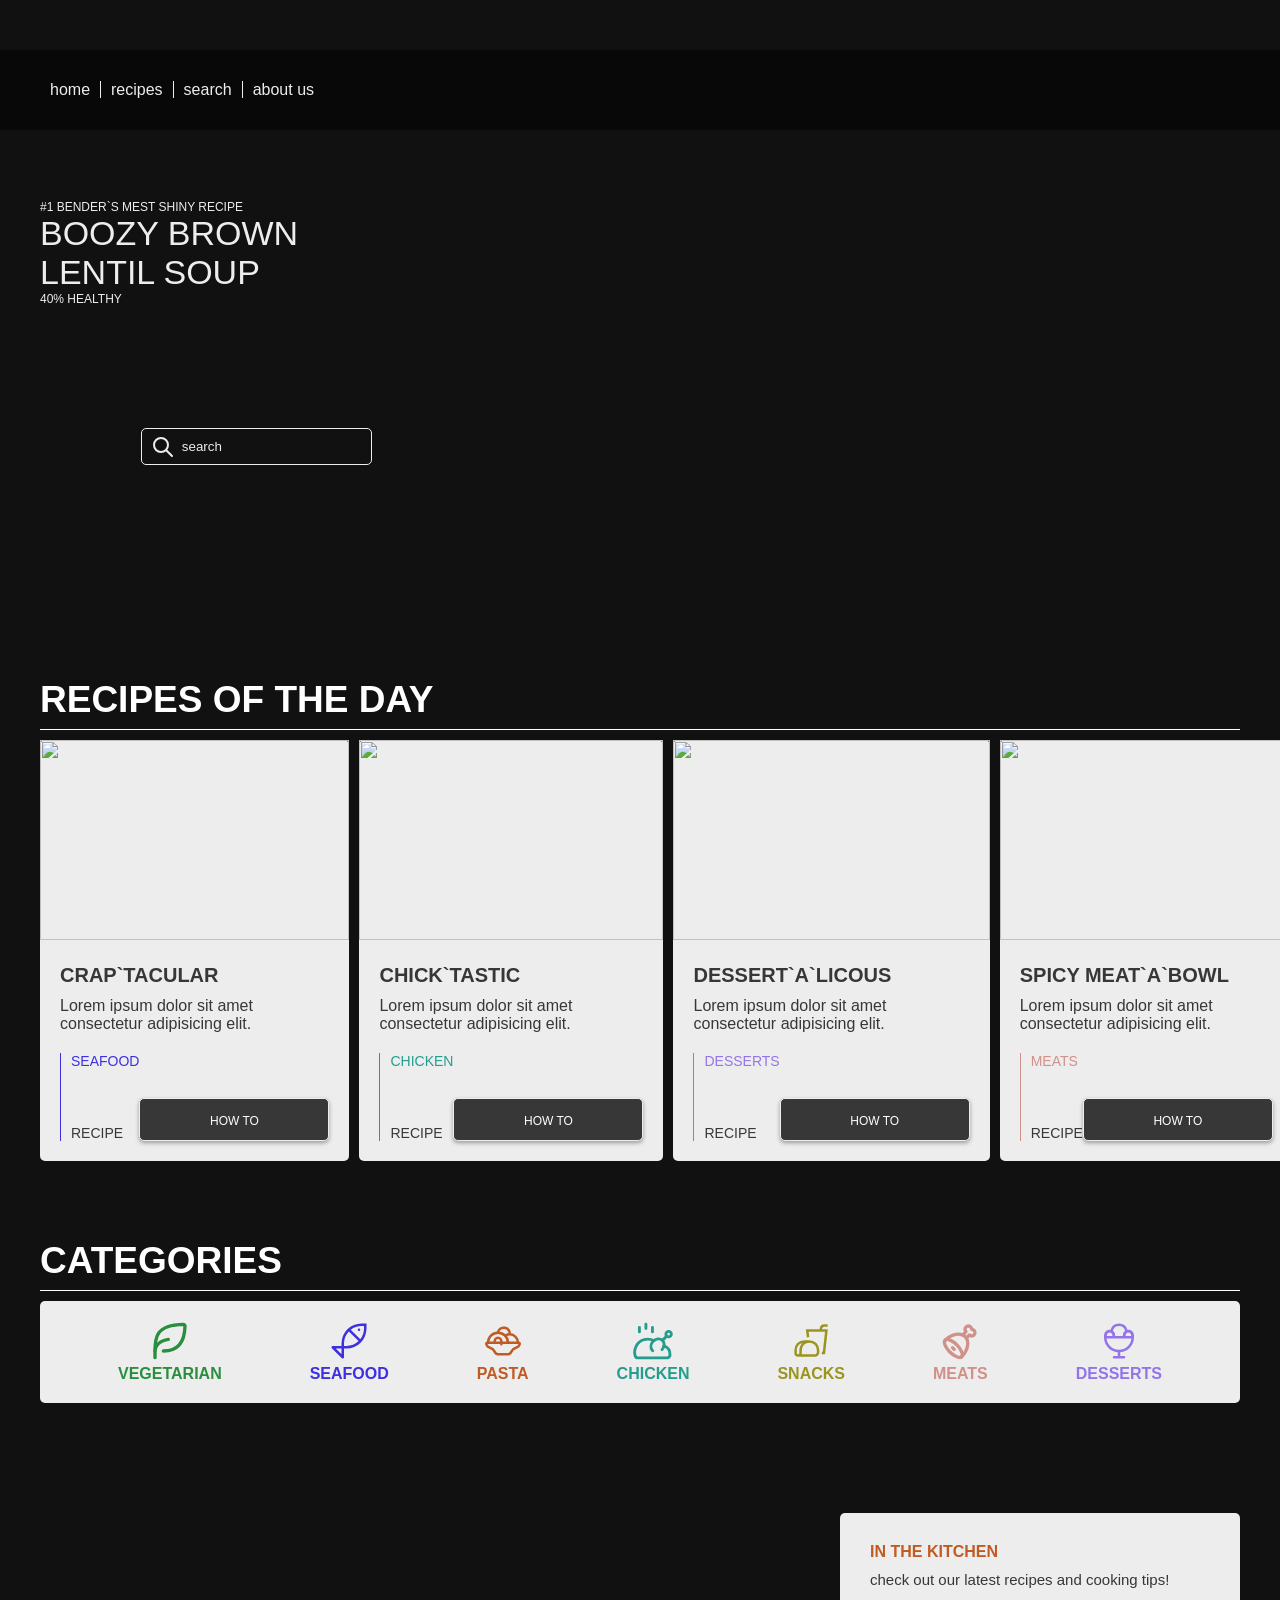
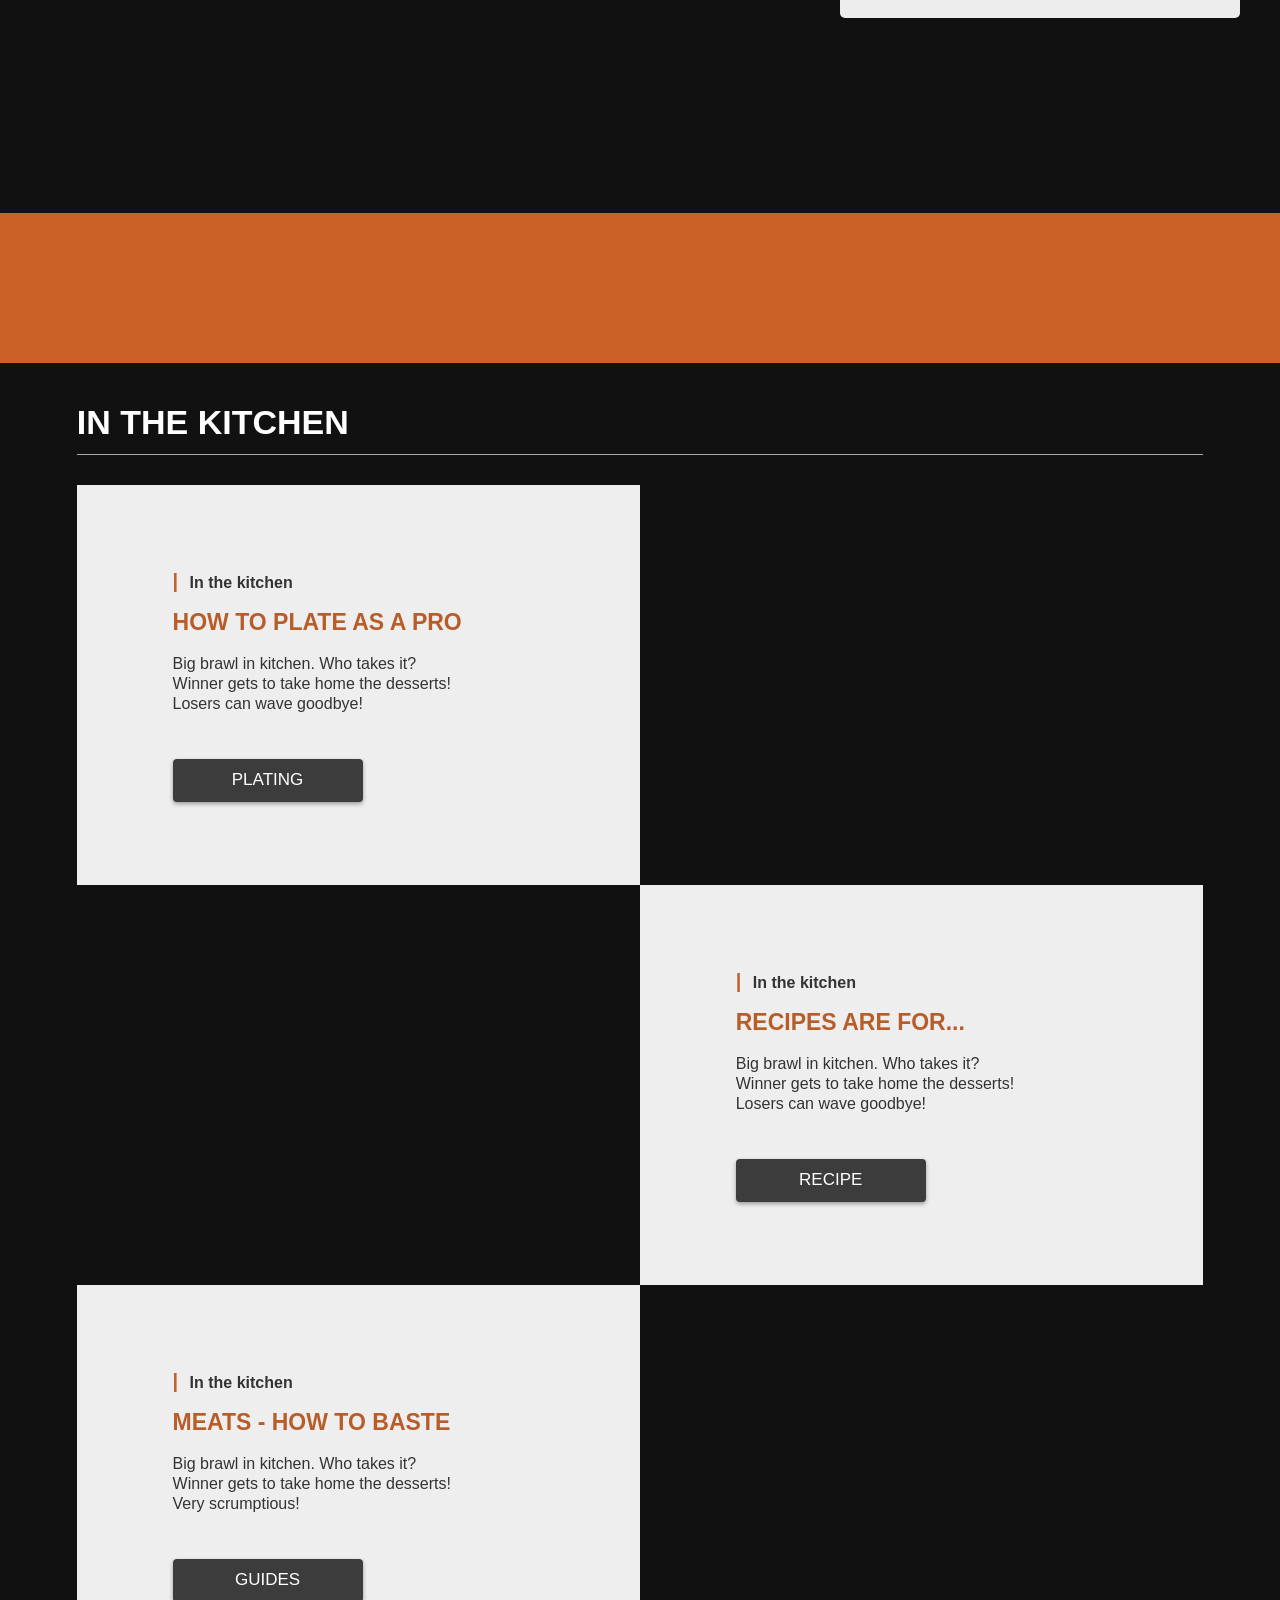
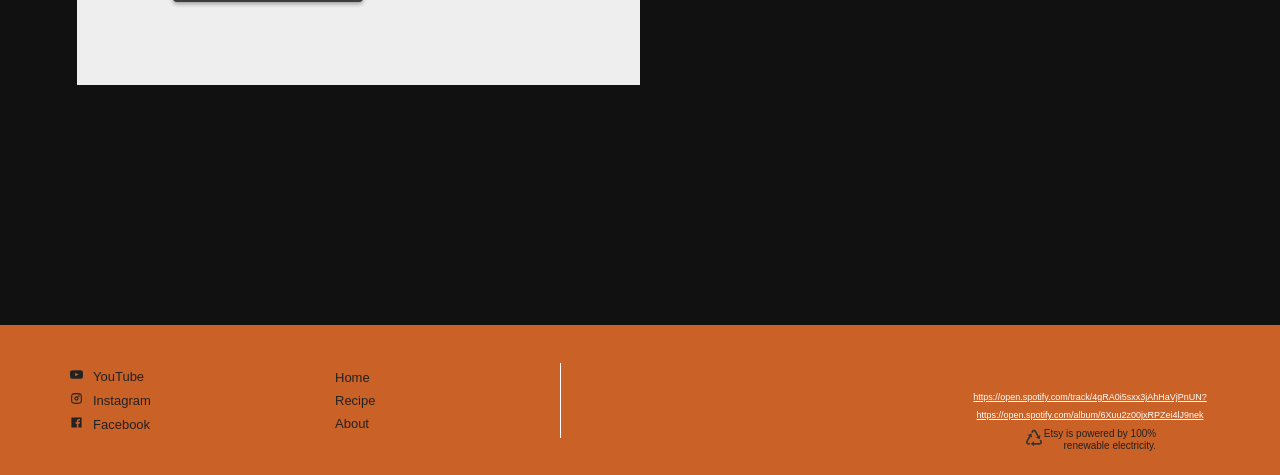
==== commit 9bd830bc: "ejdjo" ====
--- a/index.html
+++ b/index.html
@@ -83,7 +83,7 @@
                 </div>
                 <div class="todays_recipes_content_block_text">
                     <div class="todays_recipes_content_block_text_top">
-                        <h5>foodName</h5>
+                        <h5>CRAP`TACULAR</h5>
                         <p>Lorem ipsum dolor sit amet consectetur adipisicing elit.</p>
                     </div>
                     <div class="todays_recipes_content_block_text_bottom">
@@ -110,13 +110,13 @@
                 </div>
                 <div class="todays_recipes_content_block_text">
                     <div class="todays_recipes_content_block_text_top">
-                        <h5>foodName</h5>
+                        <h5>CHICK`TASTIC</h5>
                         <p>Lorem ipsum dolor sit amet consectetur adipisicing elit.</p>
                     </div>
                     <div class="todays_recipes_content_block_text_bottom">
-                        <div data-category="seafood" class="todays_recipes_content_bottom_area">
+                        <div data-category="chicken" class="todays_recipes_content_bottom_area">
                             <div class="todays_recipes_content_bottom_area_left">
-                                <p data-category="seafood" id="category-color">seafood</p>
+                                <p data-category="chicken" id="category-color">chicken</p>
                                 <p>Recipe</p>
                             </div>
                             <div class="todays_recipes_content_bottom_area_right">
@@ -137,13 +137,13 @@
                 </div>
                 <div class="todays_recipes_content_block_text">
                     <div class="todays_recipes_content_block_text_top">
-                        <h5>foodName</h5>
+                        <h5>DESSERT`A`LICOUS</h5>
                         <p>Lorem ipsum dolor sit amet consectetur adipisicing elit.</p>
                     </div>
                     <div class="todays_recipes_content_block_text_bottom">
-                        <div data-category="seafood" class="todays_recipes_content_bottom_area">
+                        <div data-category="desserts" class="todays_recipes_content_bottom_area">
                             <div class="todays_recipes_content_bottom_area_left">
-                                <p data-category="seafood" id="category-color">seafood</p>
+                                <p data-category="desserts" id="category-color">desserts</p>
                                 <p>Recipe</p>
                             </div>
                             <div class="todays_recipes_content_bottom_area_right">
@@ -165,13 +165,13 @@
                 </div>
                 <div class="todays_recipes_content_block_text">
                     <div class="todays_recipes_content_block_text_top">
-                        <h5>foodName</h5>
+                        <h5>SPICY MEAT`A`BOWL</h5>
                         <p>Lorem ipsum dolor sit amet consectetur adipisicing elit.</p>
                     </div>
                     <div class="todays_recipes_content_block_text_bottom">
-                        <div data-category="seafood" class="todays_recipes_content_bottom_area">
+                        <div data-category="meats" class="todays_recipes_content_bottom_area">
                             <div class="todays_recipes_content_bottom_area_left">
-                                <p data-category="seafood" id="category-color">seafood</p>
+                                <p data-category="meats" id="category-color">meats</p>
                                 <p>Recipe</p>
                             </div>
                             <div class="todays_recipes_content_bottom_area_right">
@@ -394,7 +394,7 @@
             <!-- BILLEDE 1 -->
             <div class="image-box">
                 <img
-                 src="https://picsum.photos/600/500" alt="">
+                 src="https://picsum.photos/700/600" alt="">
             
             </img>
             </div>
@@ -403,7 +403,7 @@
             <!-- BILLEDE 2 -->
             <div class="image-box">
                 <img
-                    src="https://picsum.photos/600/500" alt="">
+                    src="https://picsum.photos/700/600" alt="">
 
             
                     
@@ -454,7 +454,7 @@
             <!-- BILLEDE 3 -->
             <div class="image-box">
                 <img
-                    src="https://picsum.photos/600/500" alt="">
+                    src="https://picsum.photos/700/600" alt="">
 
             
                     
--- a/css/style.css
+++ b/css/style.css
@@ -1050,47 +1050,129 @@
     }
 }
 
-/*rvd */
-
-/*search*/
-* {
-    box-sizing: border-box;
-}
-
-body {
-    margin: 0;
+/*bonus*/
+
+
+.bonus {
     background-color: #111111;
     color: #eeeeee;
     font-family: Arial, sans-serif;
-}
-
-.container {
-    max-width: 1400px;
-    margin: auto;
-    padding: 43px 62px;
-}
-
-/* TOP SECTION */
-
-.top-section {
+    padding: 40px;
+    width: 100%;
+}
+
+.bonus * {
+    box-sizing: border-box;
+}
+
+/* OVERSKRIFTER */
+
+.bonus .bonus-overskrifter {
+    display: grid;
+    grid-template-columns: 65% 35%;
+    border-bottom: 2px solid #aaaaaa;
+    padding-bottom: 10px;
+}
+
+.bonus .bonus-overskrifter h1 {
+    font-size: 42px;
+    font-weight: bold;
+    margin: 0;
+    color: #eeeeee;
+}
+
+/* TO KOLONNER */
+
+.bonus .bonus-indhold {
+    display: grid;
+    grid-template-columns: 65% 35%;
+    padding-top: 45px;
+}
+
+/* INSTRUCTIONS */
+
+.bonus .bonus-trin {
+    padding-right: 80px;
+}
+
+.bonus .bonus-step {
+    display: flex;
+    align-items: flex-start;
+    gap: 35px;
+    margin-bottom: 30px;
+}
+
+/* ORANGE STEP-TEKST */
+
+.bonus .bonus-step span {
+    writing-mode: vertical-rl;
+    transform: rotate(180deg);
+    color: #d65a1b;
+    font-size: 15px;
+    font-weight: bold;
+    letter-spacing: 3px;
+    white-space: nowrap;
+}
+
+/* TEKST VED TRIN */
+
+.bonus .bonus-step p {
+    font-size: 16px;
+    line-height: 1.9;
+    margin: 0;
+    max-width: 580px;
+}
+
+/* INGREDIENSER */
+
+.bonus .bonus-ingredienser {
+    padding-left: 0;
+}
+
+.bonus .bonus-ingredienser p {
+    font-size: 16px;
+    line-height: 1.75;
+    margin: 0;
+}
+
+
+.madunivers {
+    background-color: #111111;
+    color: #eeeeee;
+    font-family: Arial, sans-serif;
+    padding: 37px 4%;
+    min-height: 100vh;
+}
+
+.madunivers * {
+    box-sizing: border-box;
+}
+
+/* ØVERSTE DEL */
+
+.madunivers .madunivers-top {
     display: flex;
     justify-content: space-between;
     gap: 60px;
     min-height: 303px;
 }
 
-.search-box {
+/* SØGEFELT */
+
+.madunivers .madunivers-sogning {
     width: 414px;
+    max-width: 100%;
     padding-top: 27px;
 }
 
-.search-box h1 {
+.madunivers .madunivers-sogning h1 {
     font-size: 27px;
-    font-weight: 400;
+    font-weight: normal;
     margin: 0 0 14px;
-}
-
-.search-input {
+    color: white;
+}
+
+.madunivers .madunivers-sogefelt {
     display: flex;
     align-items: center;
     height: 45px;
@@ -1099,12 +1181,12 @@
     padding: 0 15px;
 }
 
-.search-input span {
+.madunivers .madunivers-sogefelt span {
     font-size: 25px;
     margin-right: 25px;
 }
 
-.search-input input {
+.madunivers .madunivers-sogefelt input {
     background: transparent;
     border: none;
     outline: none;
@@ -1113,46 +1195,50 @@
     width: 100%;
 }
 
-.search-input input::placeholder {
+.madunivers .madunivers-sogefelt input::placeholder {
     color: white;
 }
 
-.search-box p {
+.madunivers .madunivers-sogning p {
     font-size: 14px;
     margin-top: 12px;
 }
 
-/* FILTER BOX */
-
-.filter-box {
+/* FILTERBOKS */
+
+.madunivers .madunivers-filter {
     width: 740px;
-    min-height: 246px;
+    max-width: 100%;
     background: linear-gradient(
         110deg, #252525, #151515
     );
     border-radius: 6px;
     padding: 27px 22px;
-}
-
-.filter-box h2 {
+    align-self: flex-start;
+}
+
+.madunivers .madunivers-filter h2 {
     font-size: 27px;
-    font-weight: 400;
+    font-weight: normal;
     margin: 0 0 20px;
-}
-
-.categories {
+    color: white;
+}
+
+/* KATEGORIER */
+
+.madunivers .madunivers-kategorier {
     display: grid;
     grid-template-columns: 1fr 1fr;
     gap: 45px;
 }
 
-.category-column {
+.madunivers .madunivers-kolonne {
     display: flex;
     flex-direction: column;
     gap: 11px;
 }
 
-.category-column label {
+.madunivers .madunivers-kolonne label {
     display: flex;
     align-items: center;
     gap: 22px;
@@ -1160,7 +1246,7 @@
     cursor: pointer;
 }
 
-.category-column input {
+.madunivers .madunivers-kolonne input {
     appearance: none;
     width: 28px;
     height: 28px;
@@ -1171,66 +1257,151 @@
     flex-shrink: 0;
 }
 
-.category-column input:checked {
+.madunivers .madunivers-kolonne input:checked {
     border: 8px solid #d86a2c;
     background-color: white;
 }
 
-/* DIVIDER */
-
-hr {
+/* STREG */
+
+.madunivers .madunivers-streg {
     border: none;
     border-top: 1px solid #333333;
     margin: 0;
 }
 
-/* SEARCH RESULTS */
-
-.results {
+/* RESULTATER */
+
+.madunivers .madunivers-resultater {
     max-width: 1050px;
     margin: 64px auto;
 }
 
-.result {
+.madunivers .madunivers-resultat {
     border-bottom: 1px solid #333333;
     padding-bottom: 52px;
     margin-bottom: 50px;
 }
 
-.category {
+.madunivers .madunivers-kategori {
     font-size: 16px;
     font-weight: bold;
     margin: 0 0 14px;
     padding-left: 8px;
 }
 
-.seafood {
+/* BLÅ KATEGORI */
+
+.madunivers .madunivers-bla {
     border-left: 3px solid #5544ff;
 }
 
-.seafood span {
+.madunivers .madunivers-bla span {
     color: #5544ff;
 }
 
-.chicken {
+/* GRØN KATEGORI */
+
+.madunivers .madunivers-gron {
     border-left: 3px solid #20a99d;
 }
 
-.chicken span {
+.madunivers .madunivers-gron span {
     color: #20a99d;
 }
 
-.result h2 {
+/* ORANGE OVERSKRIFTER */
+
+.madunivers .madunivers-resultat h2 {
     color: #c45b22;
     font-size: 24px;
     margin: 0 0 15px;
 }
 
-.description {
+/* BESKRIVELSE */
+
+.madunivers .madunivers-beskrivelse {
     font-size: 18px;
     line-height: 1.3;
     margin: 0;
 }
+
+.madunivers {
+    padding-top: 130px;
+}
+
+/*about us*/
+
+
+.madbanden {
+    background-color: #111111;
+    color: white;
+    font-family: Arial, sans-serif;
+    min-height: 100vh;
+    padding: 150px 8% 80px;
+}
+
+.madbanden * {
+    box-sizing: border-box;
+}
+
+/* OVERSKRIFT */
+
+.madbanden .madbanden-intro {
+    text-align: center;
+    margin-bottom: 70px;
+}
+
+.madbanden .madbanden-intro h1 {
+    font-size: 48px;
+    color: #c45b22;
+    margin-bottom: 20px;
+}
+
+.madbanden .madbanden-intro p {
+    font-size: 20px;
+    line-height: 1.6;
+    max-width: 650px;
+    margin: auto;
+}
+
+/* INDHOLD */
+
+.madbanden .madbanden-indhold {
+    display: flex;
+    justify-content: center;
+    gap: 30px;
+    flex-wrap: wrap;
+}
+
+/* BOKSE */
+
+.madbanden .madbanden-boks {
+    background: linear-gradient(
+        110deg, #252525, #171717
+    );
+    border-radius: 8px;
+    padding: 35px;
+    width: 300px;
+    flex-grow: 1;
+    max-width: 380px;
+}
+
+.madbanden .madbanden-boks h2 {
+    color: #c45b22;
+    font-size: 24px;
+    margin-bottom: 20px;
+}
+
+.madbanden .madbanden-boks p {
+    font-size: 17px;
+    line-height: 1.7;
+    color: #eeeeee;
+}
+
+
+
+
 
 /* SMALL SCREENS */
 
